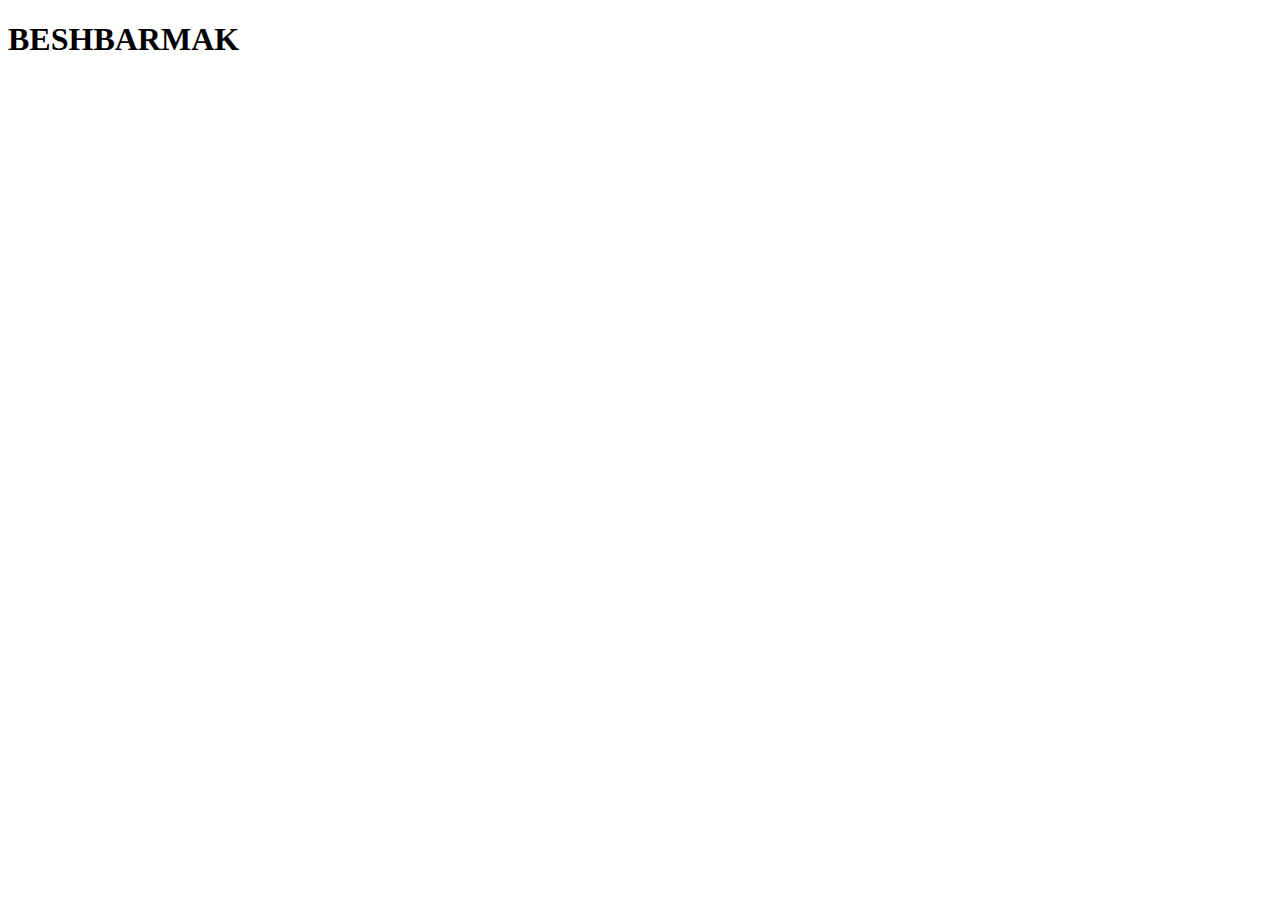
==== recipes/beshbarmak.html @ 060085d6 "Add index.html, recipes folder, and beshbarmak page" ====
<!DOCTYPE html>
<html lang="en">
<head>
    <meta charset="UTF-8">
    <meta http-equiv="X-UA-Compatible" content="IE=edge">
    <meta name="viewport" content="width=device-width, initial-scale=1.0">
    <title>Beshbarmak</title>
</head>
<body>
    <h1>BESHBARMAK</h1>
</body>
</html>
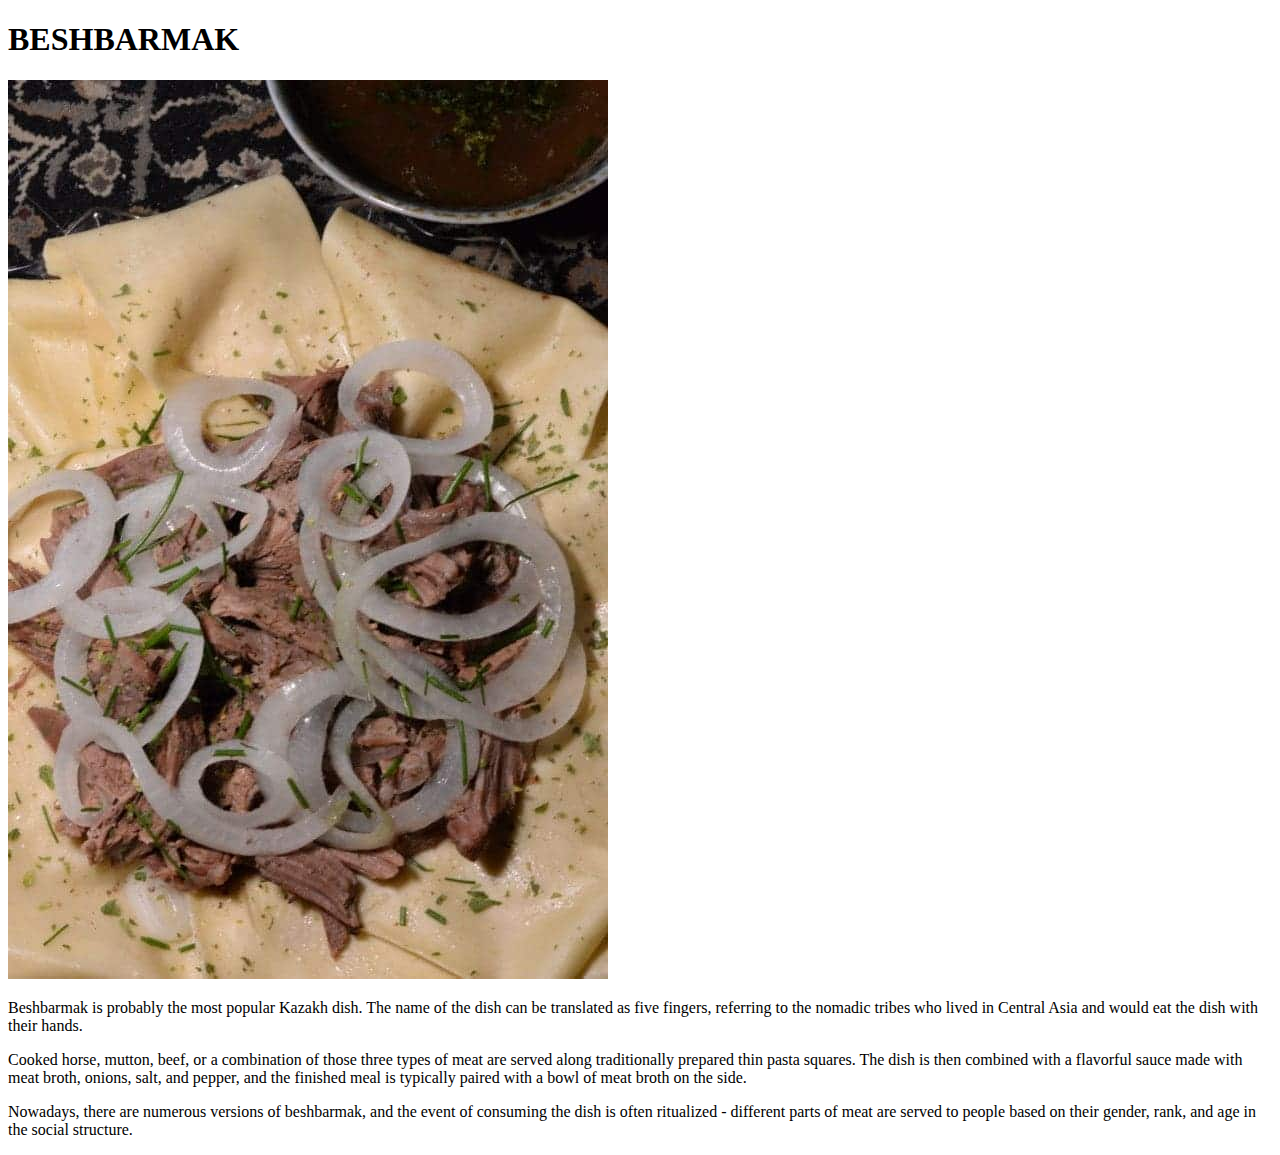
==== commit 149cb0e5: "Add image and description to beshbarmak" ====
--- a/recipes/beshbarmak.html
+++ b/recipes/beshbarmak.html
@@ -8,5 +8,13 @@
 </head>
 <body>
     <h1>BESHBARMAK</h1>
+    <img src="beshbarmak.jpg" alt="a plate of horse meat on thin pasta squares">
+
+    <p>Beshbarmak is probably the most popular Kazakh dish. The name of the dish can be translated as five fingers, referring to the nomadic tribes who lived in Central Asia and would eat the dish with their hands.</p>
+
+    <p>Cooked horse, mutton, beef, or a combination of those three types of meat are served along traditionally prepared thin pasta squares. The dish is then combined with a flavorful sauce made with meat broth, onions, salt, and pepper, and the finished meal is typically paired with a bowl of meat broth on the side.</p>
+        
+        
+    <p>Nowadays, there are numerous versions of beshbarmak, and the event of consuming the dish is often ritualized - different parts of meat are served to people based on their gender, rank, and age in the social structure.</p>
 </body>
 </html>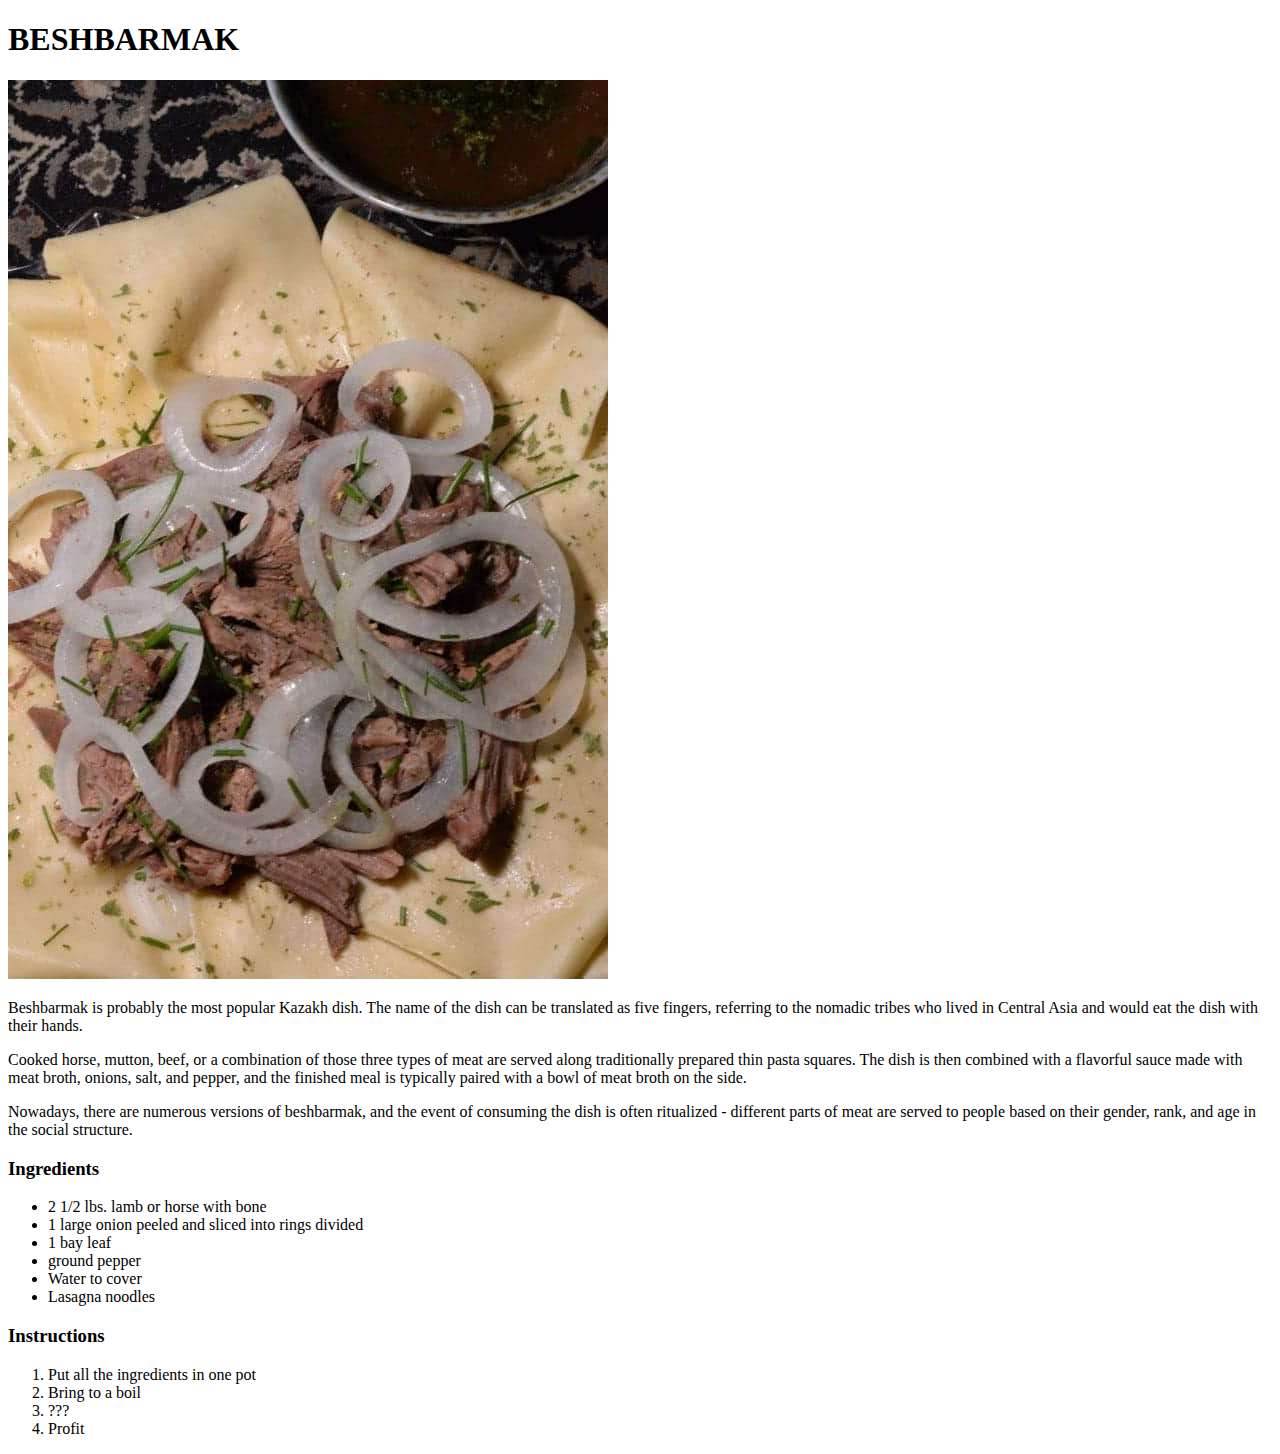
==== commit 80f5df41: "Edit links in index.html, Add two new recipes and fill out their page" ====
--- a/recipes/beshbarmak.html
+++ b/recipes/beshbarmak.html
@@ -16,5 +16,22 @@
         
         
     <p>Nowadays, there are numerous versions of beshbarmak, and the event of consuming the dish is often ritualized - different parts of meat are served to people based on their gender, rank, and age in the social structure.</p>
+
+    <h3>Ingredients</h3>
+    <ul>
+        <li>2 1/2 lbs. lamb or horse with bone</li>
+        <li>1 large onion peeled and sliced into rings divided</li>
+        <li>1 bay leaf</li>
+        <li>ground pepper</li>
+        <li>Water to cover</li>
+        <li>Lasagna noodles</li>
+    </ul>
+    <h3>Instructions</h3>
+    <ol>
+        <li>Put all the ingredients in one pot</li>
+        <li>Bring to a boil</li>
+        <li>???</li>
+        <li>Profit</li>
+    </ol>
 </body>
 </html>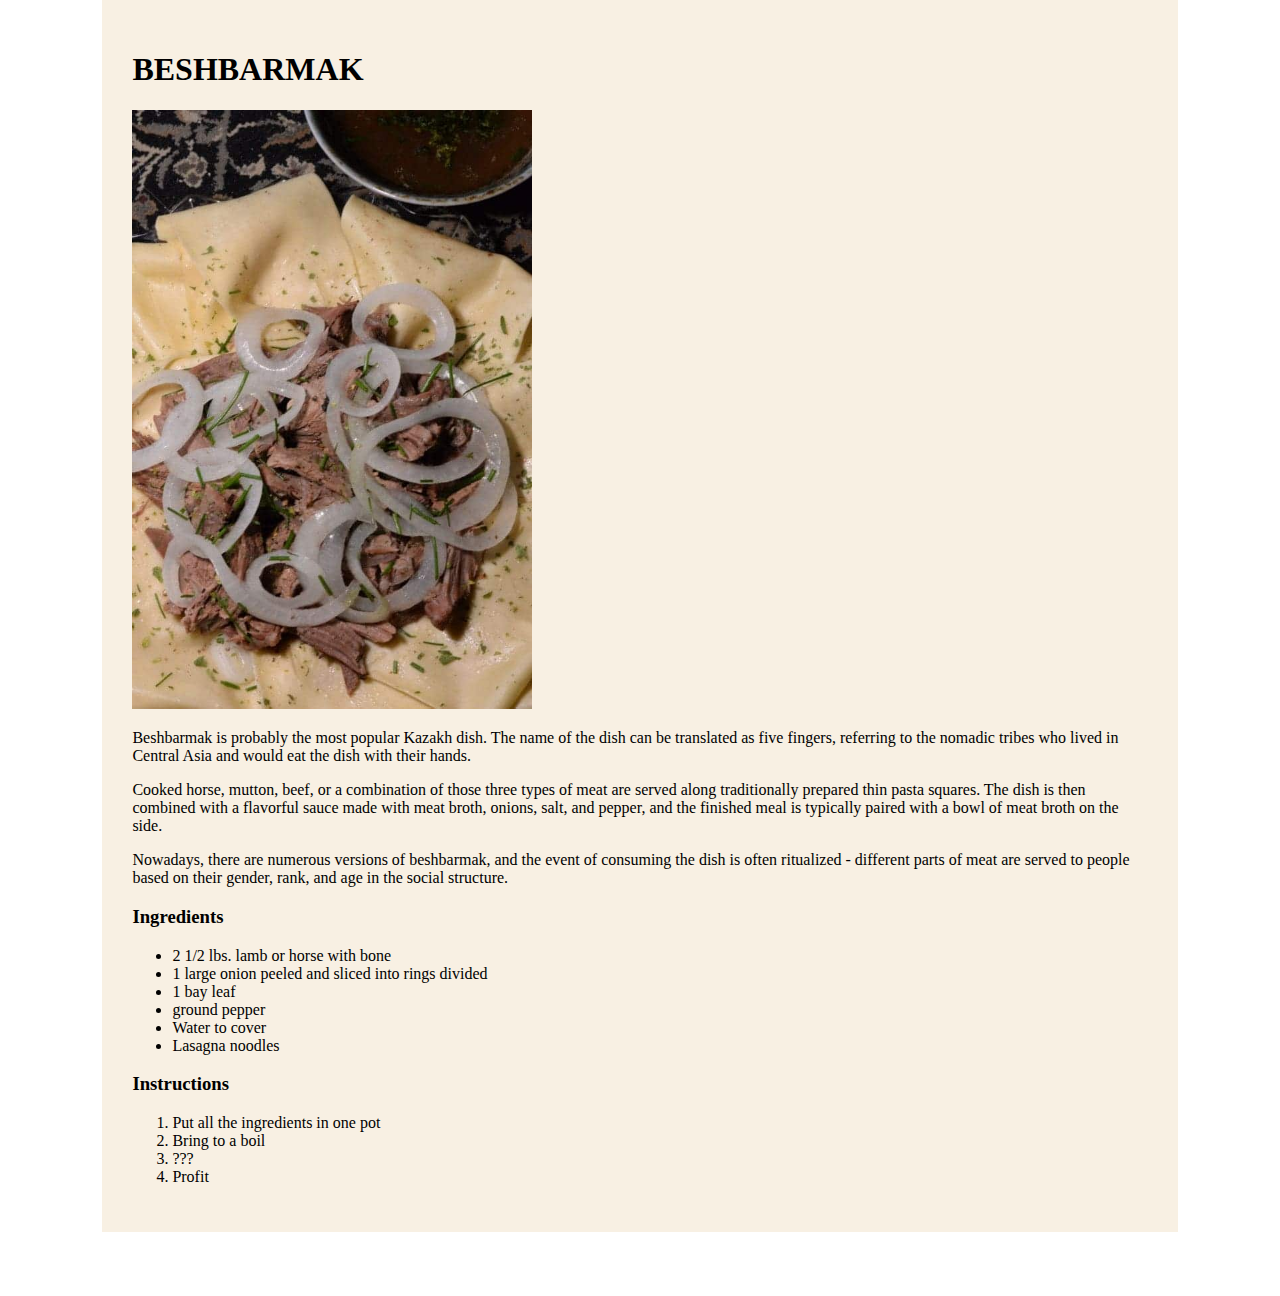
==== commit e0916e7c: "Add styles.css, Change picture of Doritos recipe, Fix typo in Dan Dan Mian" ====
--- a/recipes/beshbarmak.html
+++ b/recipes/beshbarmak.html
@@ -4,34 +4,37 @@
     <meta charset="UTF-8">
     <meta http-equiv="X-UA-Compatible" content="IE=edge">
     <meta name="viewport" content="width=device-width, initial-scale=1.0">
+    <link rel="stylesheet" href="../styles.css">
     <title>Beshbarmak</title>
 </head>
 <body>
-    <h1>BESHBARMAK</h1>
-    <img src="beshbarmak.jpg" alt="a plate of horse meat on thin pasta squares">
+    <div class="recipe">
+        <h1>BESHBARMAK</h1>
+        <img src="beshbarmak.jpg" alt="a plate of horse meat on thin pasta squares">
 
-    <p>Beshbarmak is probably the most popular Kazakh dish. The name of the dish can be translated as five fingers, referring to the nomadic tribes who lived in Central Asia and would eat the dish with their hands.</p>
+        <p>Beshbarmak is probably the most popular Kazakh dish. The name of the dish can be translated as five fingers, referring to the nomadic tribes who lived in Central Asia and would eat the dish with their hands.</p>
 
-    <p>Cooked horse, mutton, beef, or a combination of those three types of meat are served along traditionally prepared thin pasta squares. The dish is then combined with a flavorful sauce made with meat broth, onions, salt, and pepper, and the finished meal is typically paired with a bowl of meat broth on the side.</p>
-        
-        
-    <p>Nowadays, there are numerous versions of beshbarmak, and the event of consuming the dish is often ritualized - different parts of meat are served to people based on their gender, rank, and age in the social structure.</p>
+        <p>Cooked horse, mutton, beef, or a combination of those three types of meat are served along traditionally prepared thin pasta squares. The dish is then combined with a flavorful sauce made with meat broth, onions, salt, and pepper, and the finished meal is typically paired with a bowl of meat broth on the side.</p>
+            
+            
+        <p>Nowadays, there are numerous versions of beshbarmak, and the event of consuming the dish is often ritualized - different parts of meat are served to people based on their gender, rank, and age in the social structure.</p>
 
-    <h3>Ingredients</h3>
-    <ul>
-        <li>2 1/2 lbs. lamb or horse with bone</li>
-        <li>1 large onion peeled and sliced into rings divided</li>
-        <li>1 bay leaf</li>
-        <li>ground pepper</li>
-        <li>Water to cover</li>
-        <li>Lasagna noodles</li>
-    </ul>
-    <h3>Instructions</h3>
-    <ol>
-        <li>Put all the ingredients in one pot</li>
-        <li>Bring to a boil</li>
-        <li>???</li>
-        <li>Profit</li>
-    </ol>
+        <h3>Ingredients</h3>
+        <ul>
+            <li>2 1/2 lbs. lamb or horse with bone</li>
+            <li>1 large onion peeled and sliced into rings divided</li>
+            <li>1 bay leaf</li>
+            <li>ground pepper</li>
+            <li>Water to cover</li>
+            <li>Lasagna noodles</li>
+        </ul>
+        <h3>Instructions</h3>
+        <ol>
+            <li>Put all the ingredients in one pot</li>
+            <li>Bring to a boil</li>
+            <li>???</li>
+            <li>Profit</li>
+        </ol>
+    </div>
 </body>
 </html>--- a/styles.css
+++ b/styles.css
@@ -0,0 +1,19 @@
+body {
+    margin: 0 8% 5% 8%;
+}
+
+#home {
+    margin-top: 200px;
+    text-align: center;
+}
+
+.recipe {
+    background-color: #F8F0E3;
+    padding: 30px;
+}
+
+img {
+    height:auto;
+    width: 400px;
+}
+
